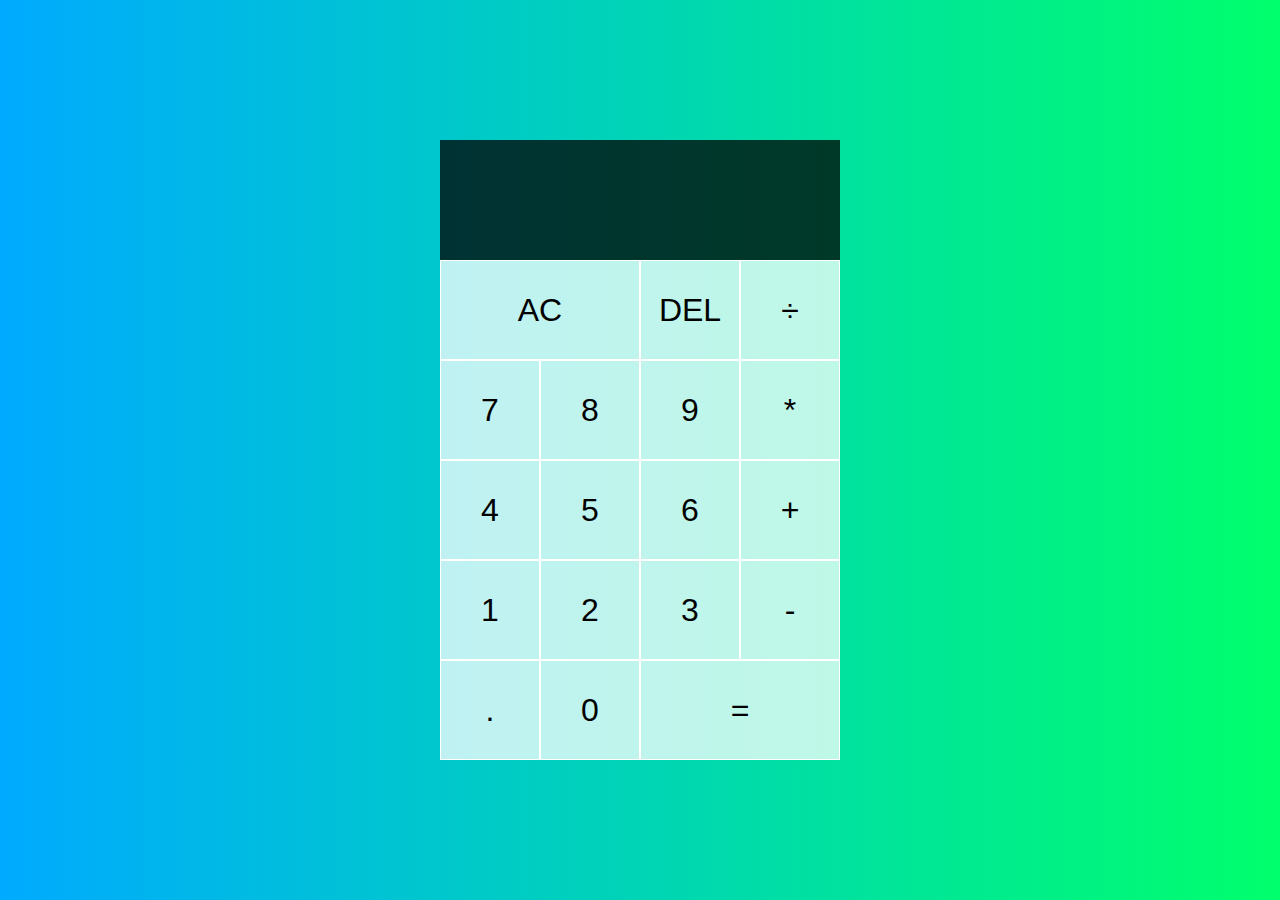
==== pages/calculadora/index.html @ f78c5971 "Calculadora" ====
<!DOCTYPE html>
<html lang="en">
<head>
    <meta charset="UTF-8">
    <meta http-equiv="X-UA-Compatible" content="IE=edge">
    <meta name="viewport" content="width=device-width, initial-scale=1.0">
    <title>Calculadora</title>
    <link rel="stylesheet" href="style.css">
    <script src="script.js"></script>
</head>
<body>
    <div class="calculator-grid">
        <div class="output">
            <div data-previous-operand class="previous-operand"> </div>
            <div data-current-operand class="current-operand"></div>
        </div>
        <button data-clear class="span-two">AC</button>
        <button data-delete>DEL</button>
        <button data-operation>÷</button>       
        <button data-number>7</button>       
        <button data-number>8</button>            
        <button data-number>9</button>       
        <button data-operation>*</button>       
        <button data-number>4</button>       
        <button data-number>5</button>       
        <button data-number>6</button>       
        <button data-operation>+</button>       
        <button data-number>1</button>       
        <button data-number>2</button>       
        <button data-number>3</button>       
        <button data-operation>-</button>       
        <button data-number>.</button>       
        <button data-number>0</button>
        <button data-equals class="span-two">=</button>       
    </div>
</body>
</html>
---- pages/calculadora/style.css ----
*, *::before, *::after{
    box-sizing: border-box;
    font-family: "Helvetica Neue",Helvetica,Arial;
    font-weight: normal;
}

body {
    padding: 0;
    margin: 0;
    background: linear-gradient(to right, #00AAFF, #00FF6C)
}

.calculator-grid {
    display: grid;
    justify-content: center;
    align-content: center;
    min-height: 100vh;
    grid-template-columns: repeat(4, 100px);
    grid-template-rows: minmax(120px, auto) repeat(5, 100px);
}

.calculator-grid > button {
    cursor: pointer;
    font-size: 2rem;
    border: 1px solid white;
    outline: none;
    background-color: rgba(255, 255, 255, .75);
}

.calculator-grid >button:hover {
    background-color: rgba(255, 255, 255, .9);
}

.span-two {
    grid-column: span 2;
}

.output {
    grid-column: 1 / -1;
    background-color: rgba(0, 0, 0, .75);
    display: flex;
    align-items: flex-end;
    justify-content: space-around;
    flex-direction: column;
    padding: 10px;
    word-wrap: break-word;
    word-break: break-all;
}

.output .previous-operand {
    color: rgba(255, 255, 255, .75);
    font-size: 1.5rem;
}

.output .current-operand {
    color: white;
    font-size: 2.5rem;
}
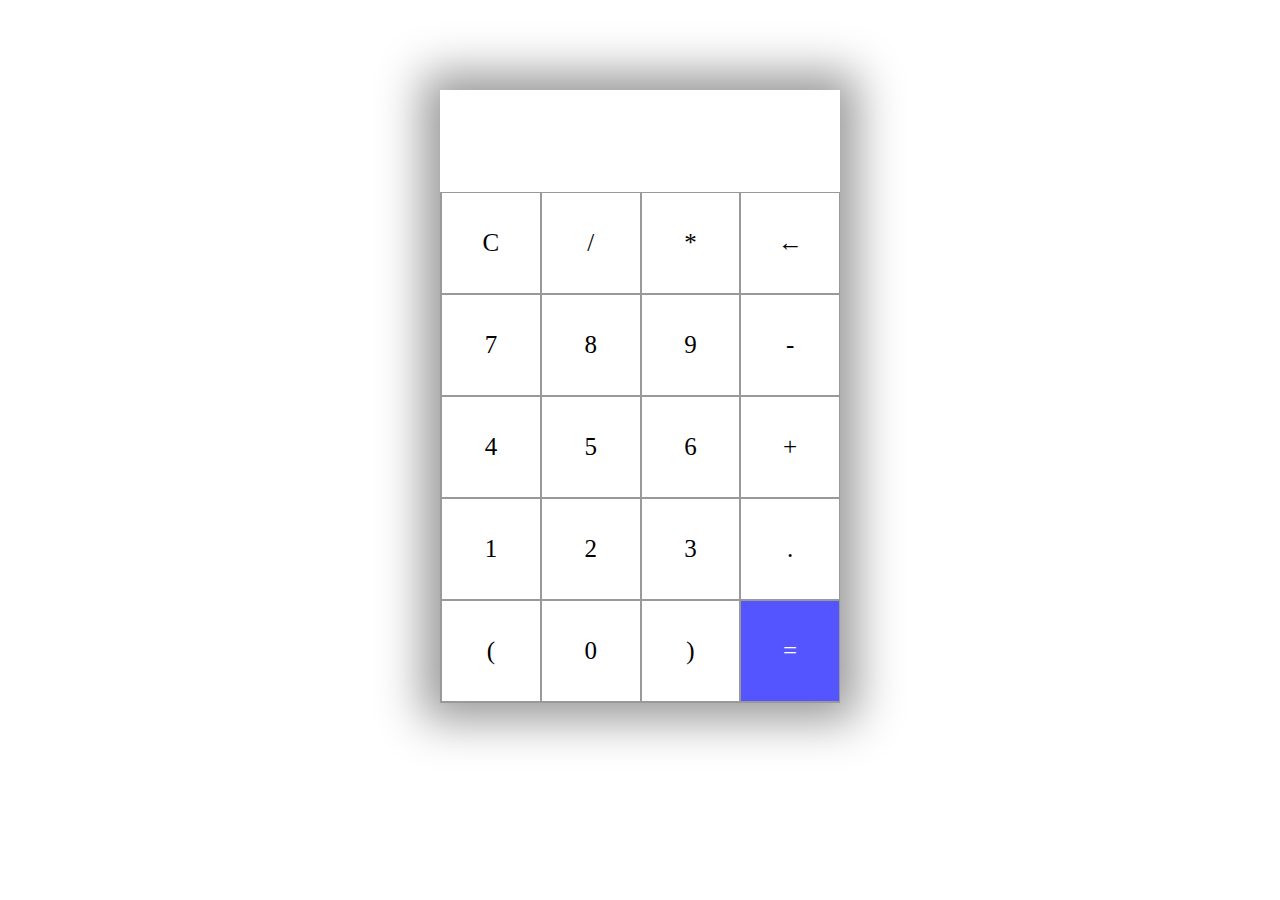
==== commit cef382b7: "Varias mudanças" ====
--- a/pages/calculadora/index.html
+++ b/pages/calculadora/index.html
@@ -1,37 +1,38 @@
-<!DOCTYPE html>
 <html lang="en">
 <head>
     <meta charset="UTF-8">
-    <meta http-equiv="X-UA-Compatible" content="IE=edge">
     <meta name="viewport" content="width=device-width, initial-scale=1.0">
-    <title>Calculadora</title>
+    <title>My Calculator</title>
     <link rel="stylesheet" href="style.css">
-    <script src="script.js"></script>
 </head>
 <body>
-    <div class="calculator-grid">
-        <div class="output">
-            <div data-previous-operand class="previous-operand"> </div>
-            <div data-current-operand class="current-operand"></div>
+    <section>
+        <div class="container">
+            <div id="display"></div>
+            <div class="buttons">
+                <div class="button">C</div>
+                <div class="button">/</div>
+                <div class="button">*</div>
+                <div class="button">&larr;</div>
+                <div class="button">7</div>
+                <div class="button">8</div>
+                <div class="button">9</div>
+                <div class="button">-</div>
+                <div class="button">4</div>
+                <div class="button">5</div>
+                <div class="button">6</div>
+                <div class="button">+</div>
+                <div class="button">1</div>
+                <div class="button">2</div>
+                <div class="button">3</div>
+                <div class="button">.</div>
+                <div class="button">(</div>
+                <div class="button">0</div>
+                <div class="button">)</div>
+                <div id="equal" class="button">=</div>
+            </div>
         </div>
-        <button data-clear class="span-two">AC</button>
-        <button data-delete>DEL</button>
-        <button data-operation>÷</button>       
-        <button data-number>7</button>       
-        <button data-number>8</button>            
-        <button data-number>9</button>       
-        <button data-operation>*</button>       
-        <button data-number>4</button>       
-        <button data-number>5</button>       
-        <button data-number>6</button>       
-        <button data-operation>+</button>       
-        <button data-number>1</button>       
-        <button data-number>2</button>       
-        <button data-number>3</button>       
-        <button data-operation>-</button>       
-        <button data-number>.</button>       
-        <button data-number>0</button>
-        <button data-equals class="span-two">=</button>       
-    </div>
+    </section>
+    <script src="script.js"></script>
 </body>
 </html>--- a/pages/calculadora/style.css
+++ b/pages/calculadora/style.css
@@ -1,58 +1,39 @@
-*, *::before, *::after{
-    box-sizing: border-box;
-    font-family: "Helvetica Neue",Helvetica,Arial;
-    font-weight: normal;
+.container {
+    max-width: 400px;
+    margin: 10vh auto 0 auto;
+    box-shadow: 0px 0px 43px 17px rgba(153,153,153,1);
+}
+#display {
+    text-align: right;
+    height: 70px;
+    line-height: 70px;
+    padding: 16px 8px;
+    font-size: 25px;
+}
+.buttons {
+    display: grid;
+    border-bottom: 1px solid #999;
+    border-left: 1px solid #999;
+    grid-template-columns: 1fr 1fr 1fr 1fr;
+}
+.buttons > div {
+    border-top: 1px solid #999;
+    border-right: 1px solid #999;
+}
+.button {
+    border: 0.5px solid #999;
+    line-height: 100px;
+    text-align: center;
+    font-size: 25px;
+    cursor: pointer;
+}
+#equal {
+    background-color: rgb(85, 85, 255);
+    color: white;
 }
 
-body {
-    padding: 0;
-    margin: 0;
-    background: linear-gradient(to right, #00AAFF, #00FF6C)
-}
-
-.calculator-grid {
-    display: grid;
-    justify-content: center;
-    align-content: center;
-    min-height: 100vh;
-    grid-template-columns: repeat(4, 100px);
-    grid-template-rows: minmax(120px, auto) repeat(5, 100px);
-}
-
-.calculator-grid > button {
-    cursor: pointer;
-    font-size: 2rem;
-    border: 1px solid white;
-    outline: none;
-    background-color: rgba(255, 255, 255, .75);
-}
-
-.calculator-grid >button:hover {
-    background-color: rgba(255, 255, 255, .9);
-}
-
-.span-two {
-    grid-column: span 2;
-}
-
-.output {
-    grid-column: 1 / -1;
-    background-color: rgba(0, 0, 0, .75);
-    display: flex;
-    align-items: flex-end;
-    justify-content: space-around;
-    flex-direction: column;
-    padding: 10px;
-    word-wrap: break-word;
-    word-break: break-all;
-}
-
-.output .previous-operand {
-    color: rgba(255, 255, 255, .75);
-    font-size: 1.5rem;
-}
-
-.output .current-operand {
+.button:hover {
+    background-color: #323330;
     color: white;
-    font-size: 2.5rem;
+    transition: 0.5s ease-in-out;
 }